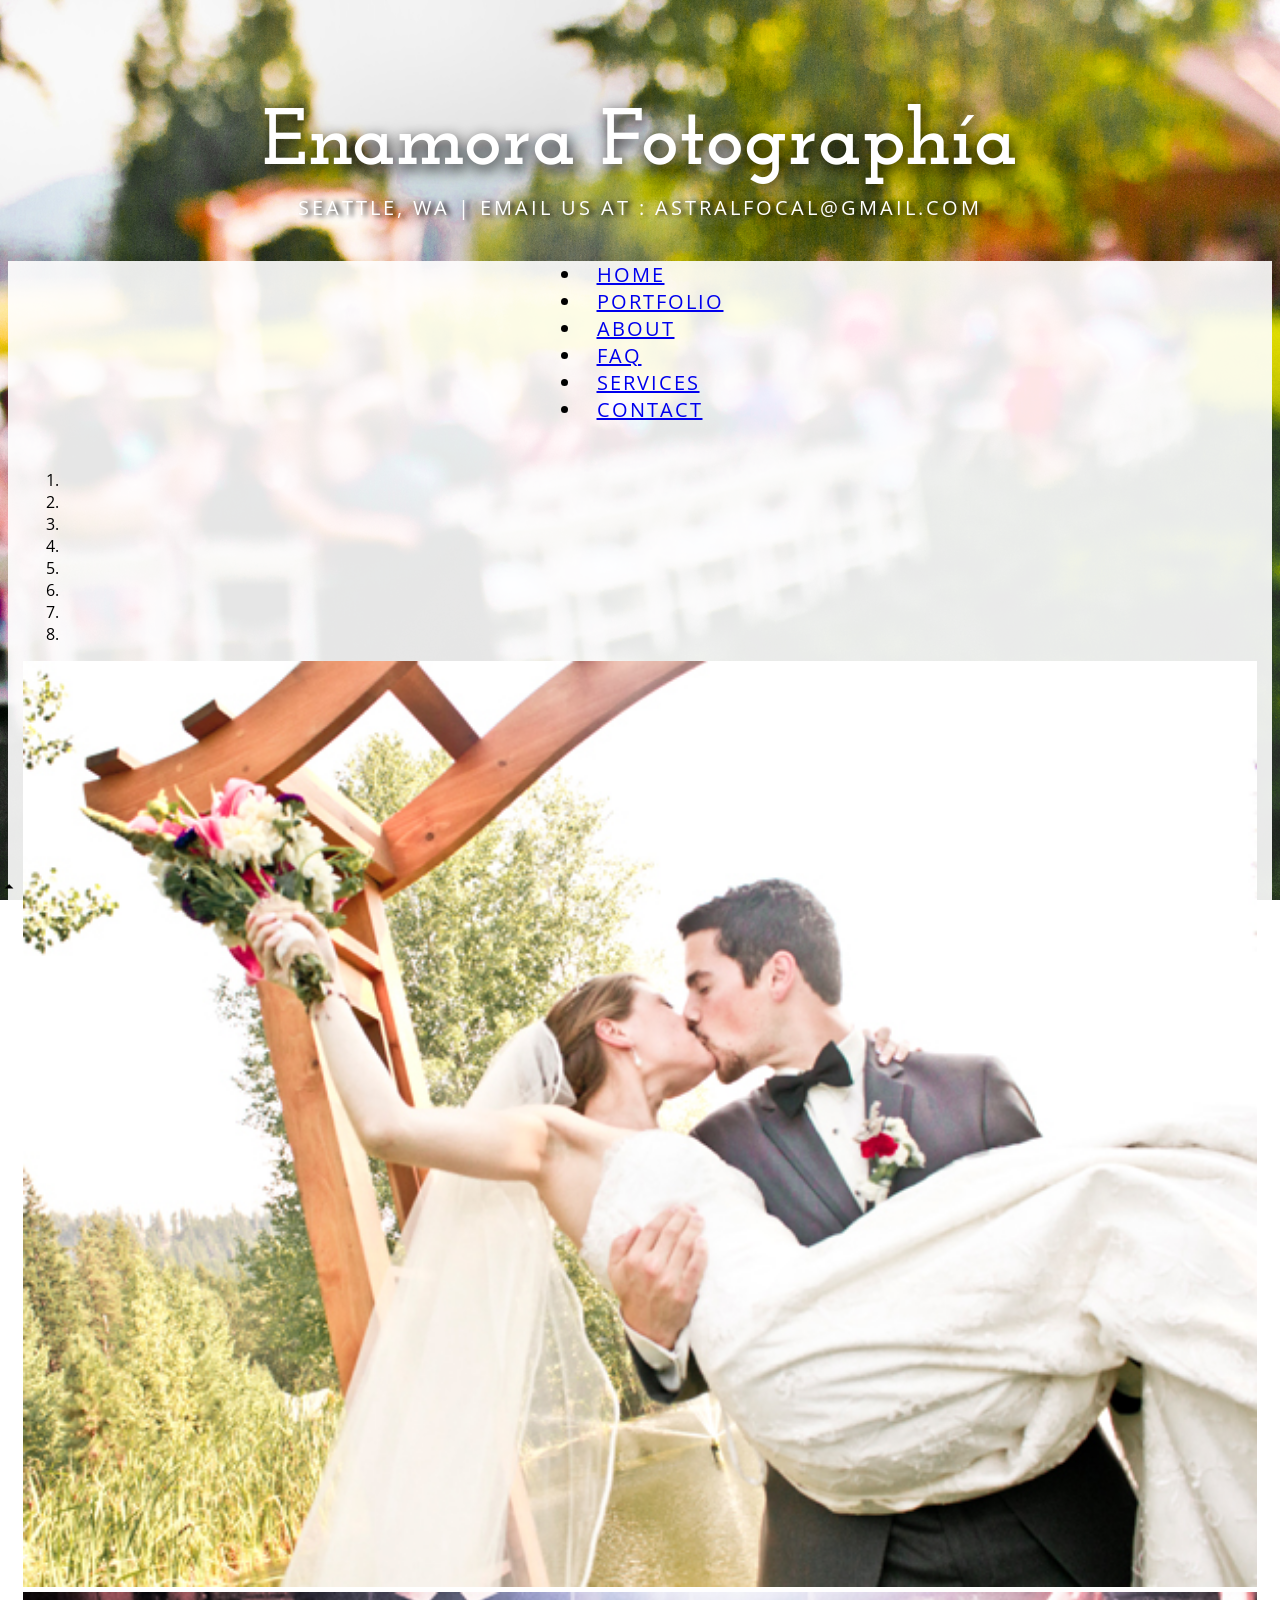
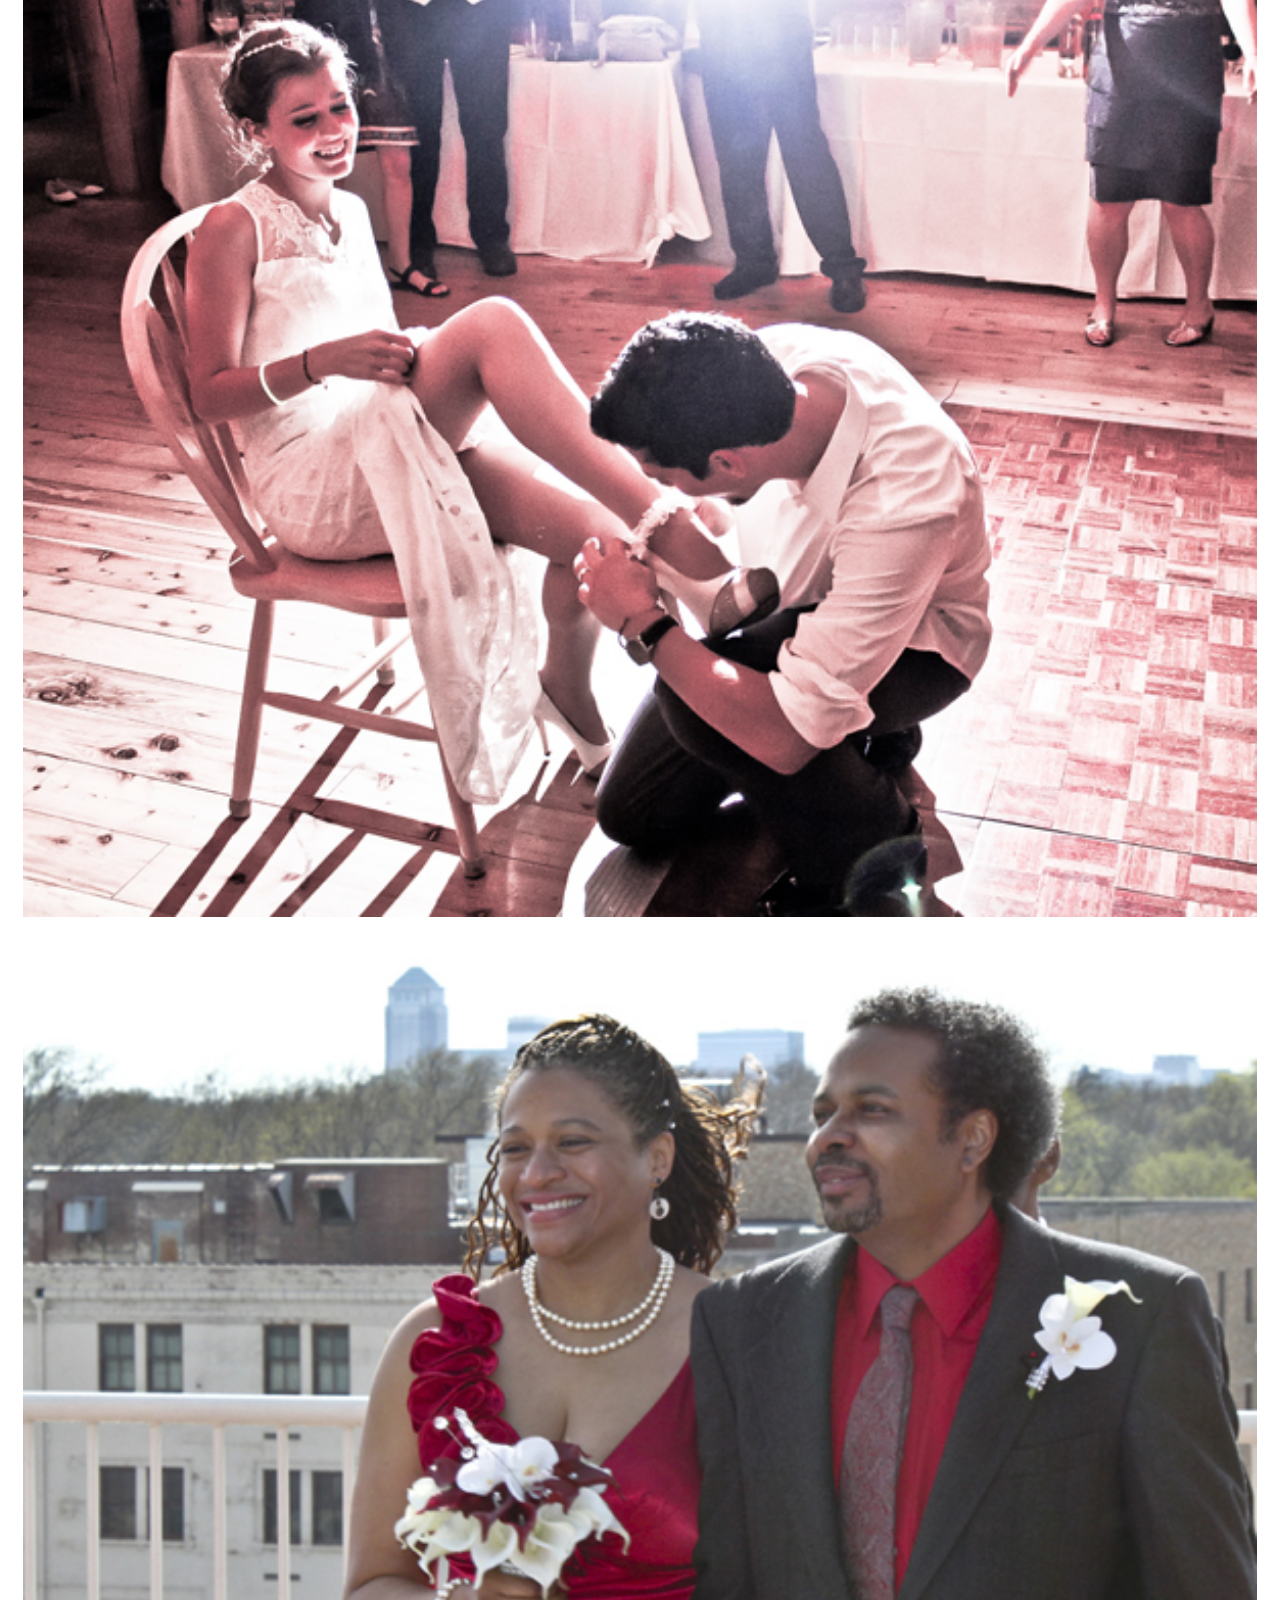
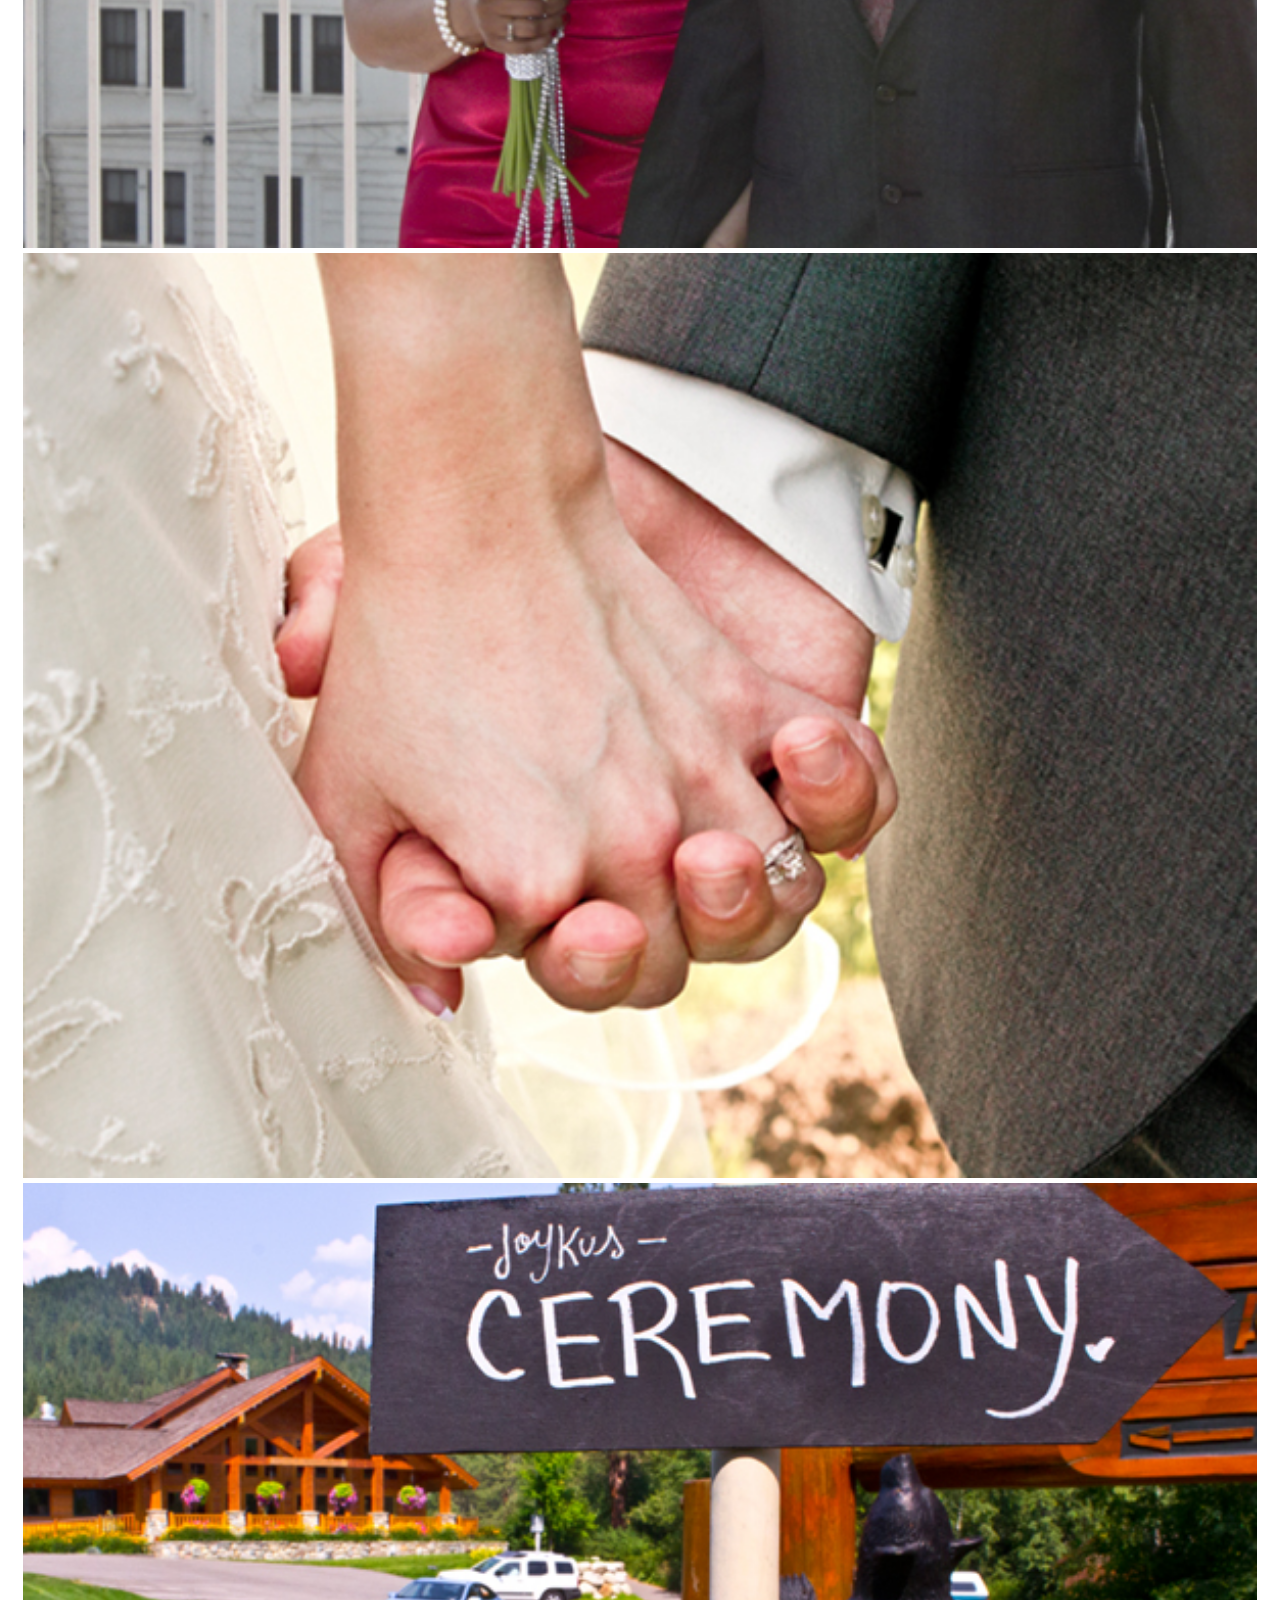
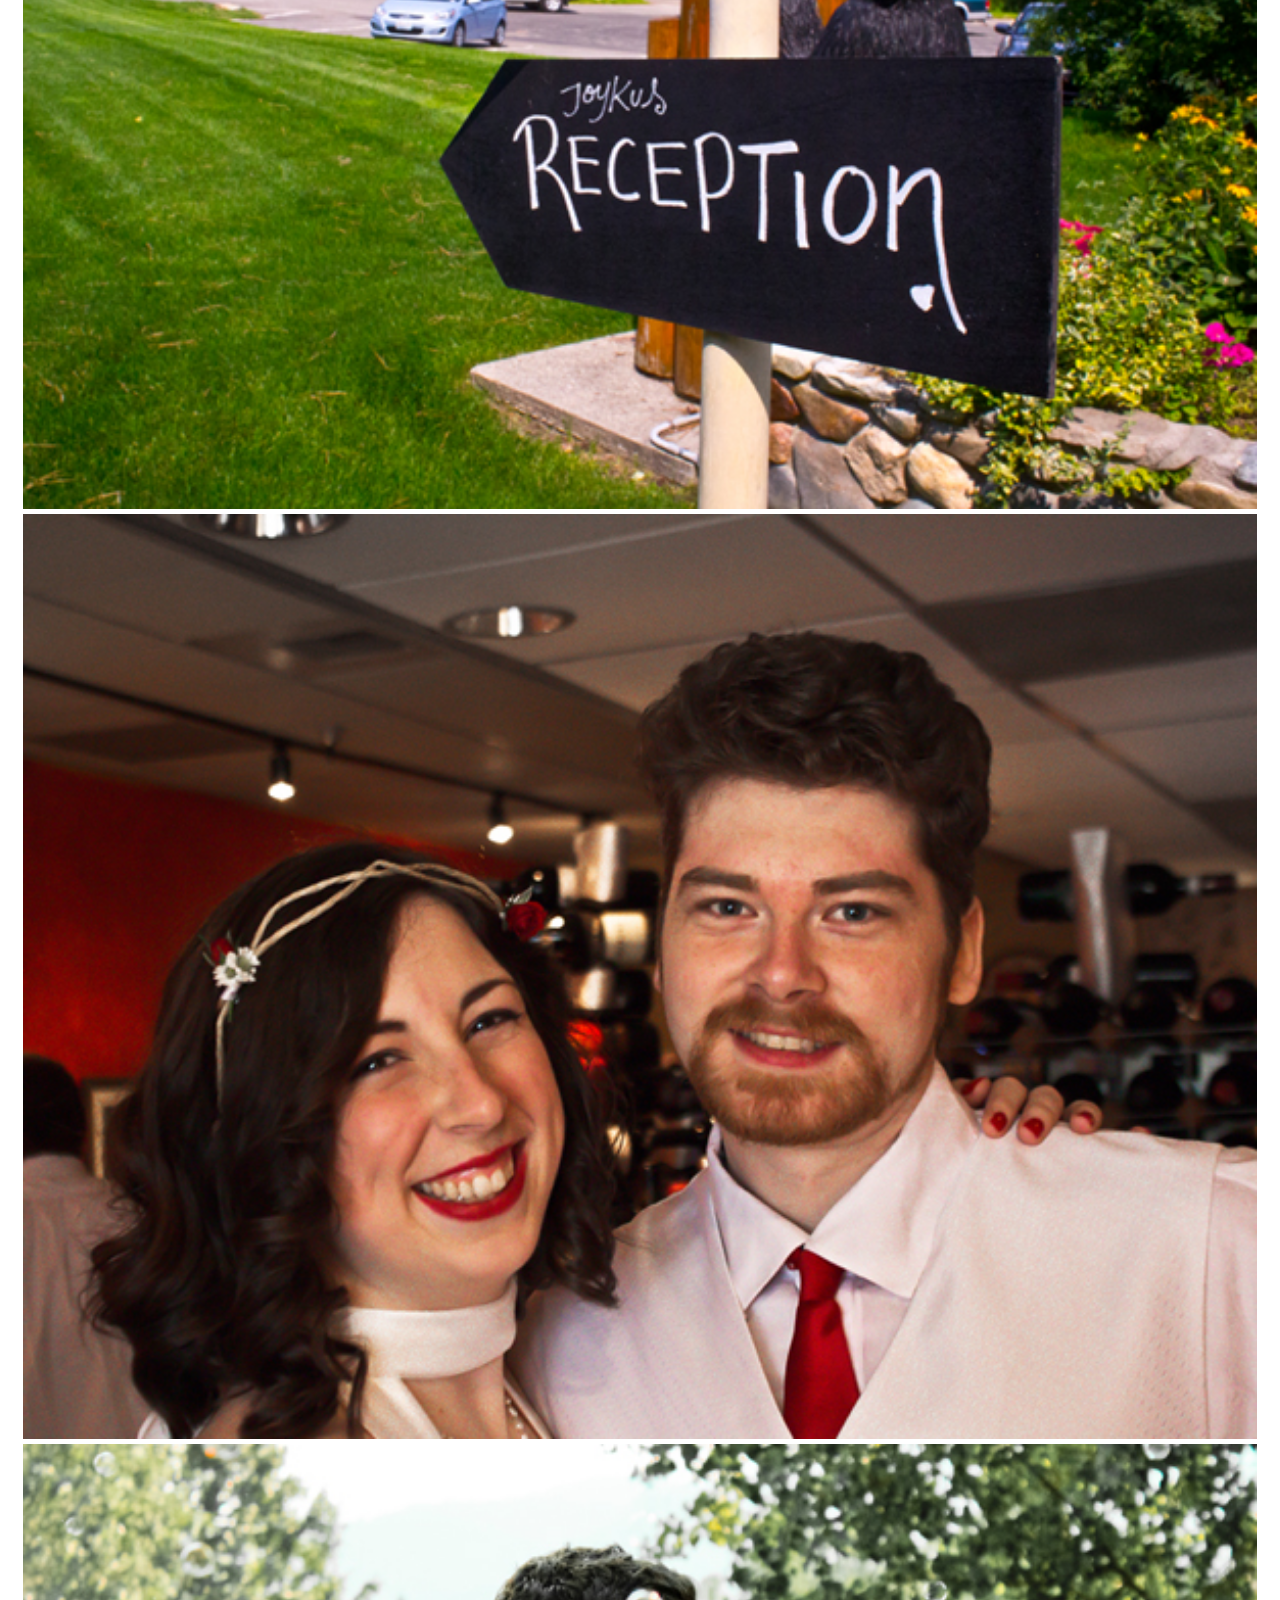
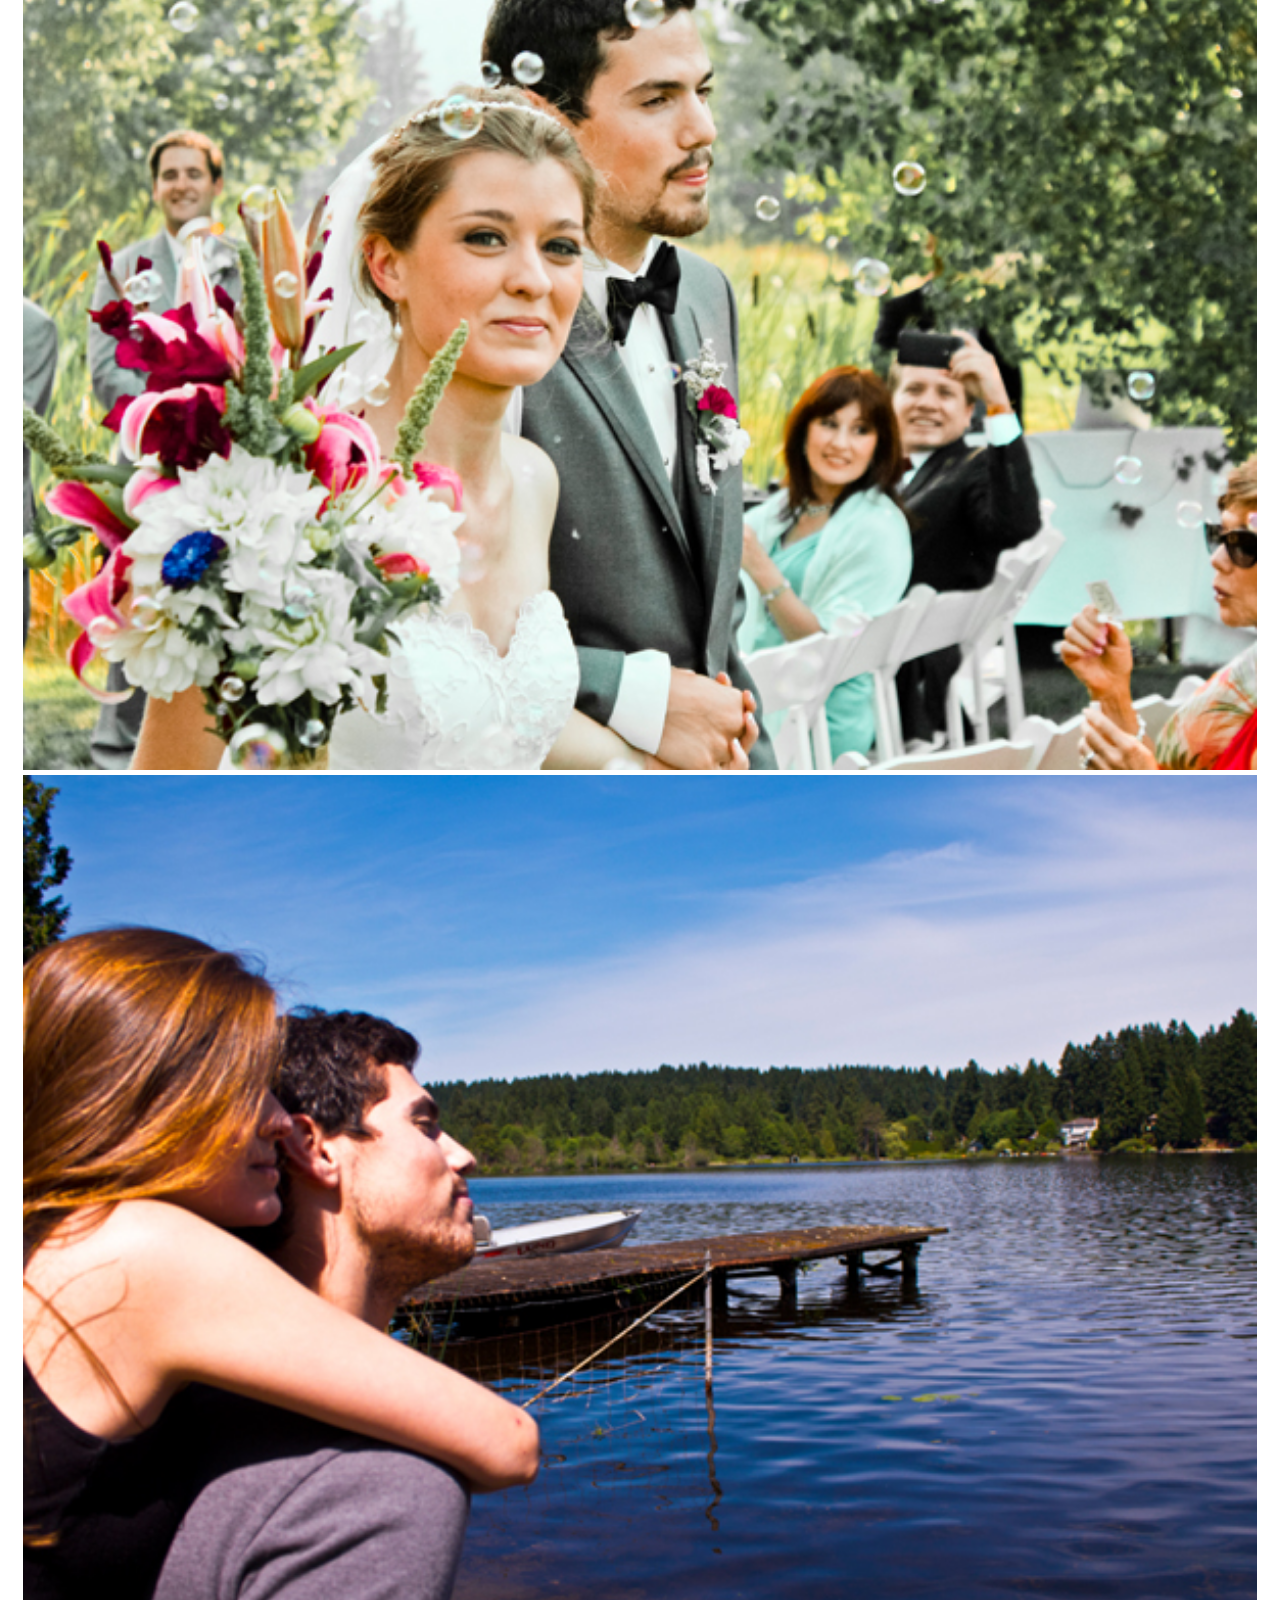
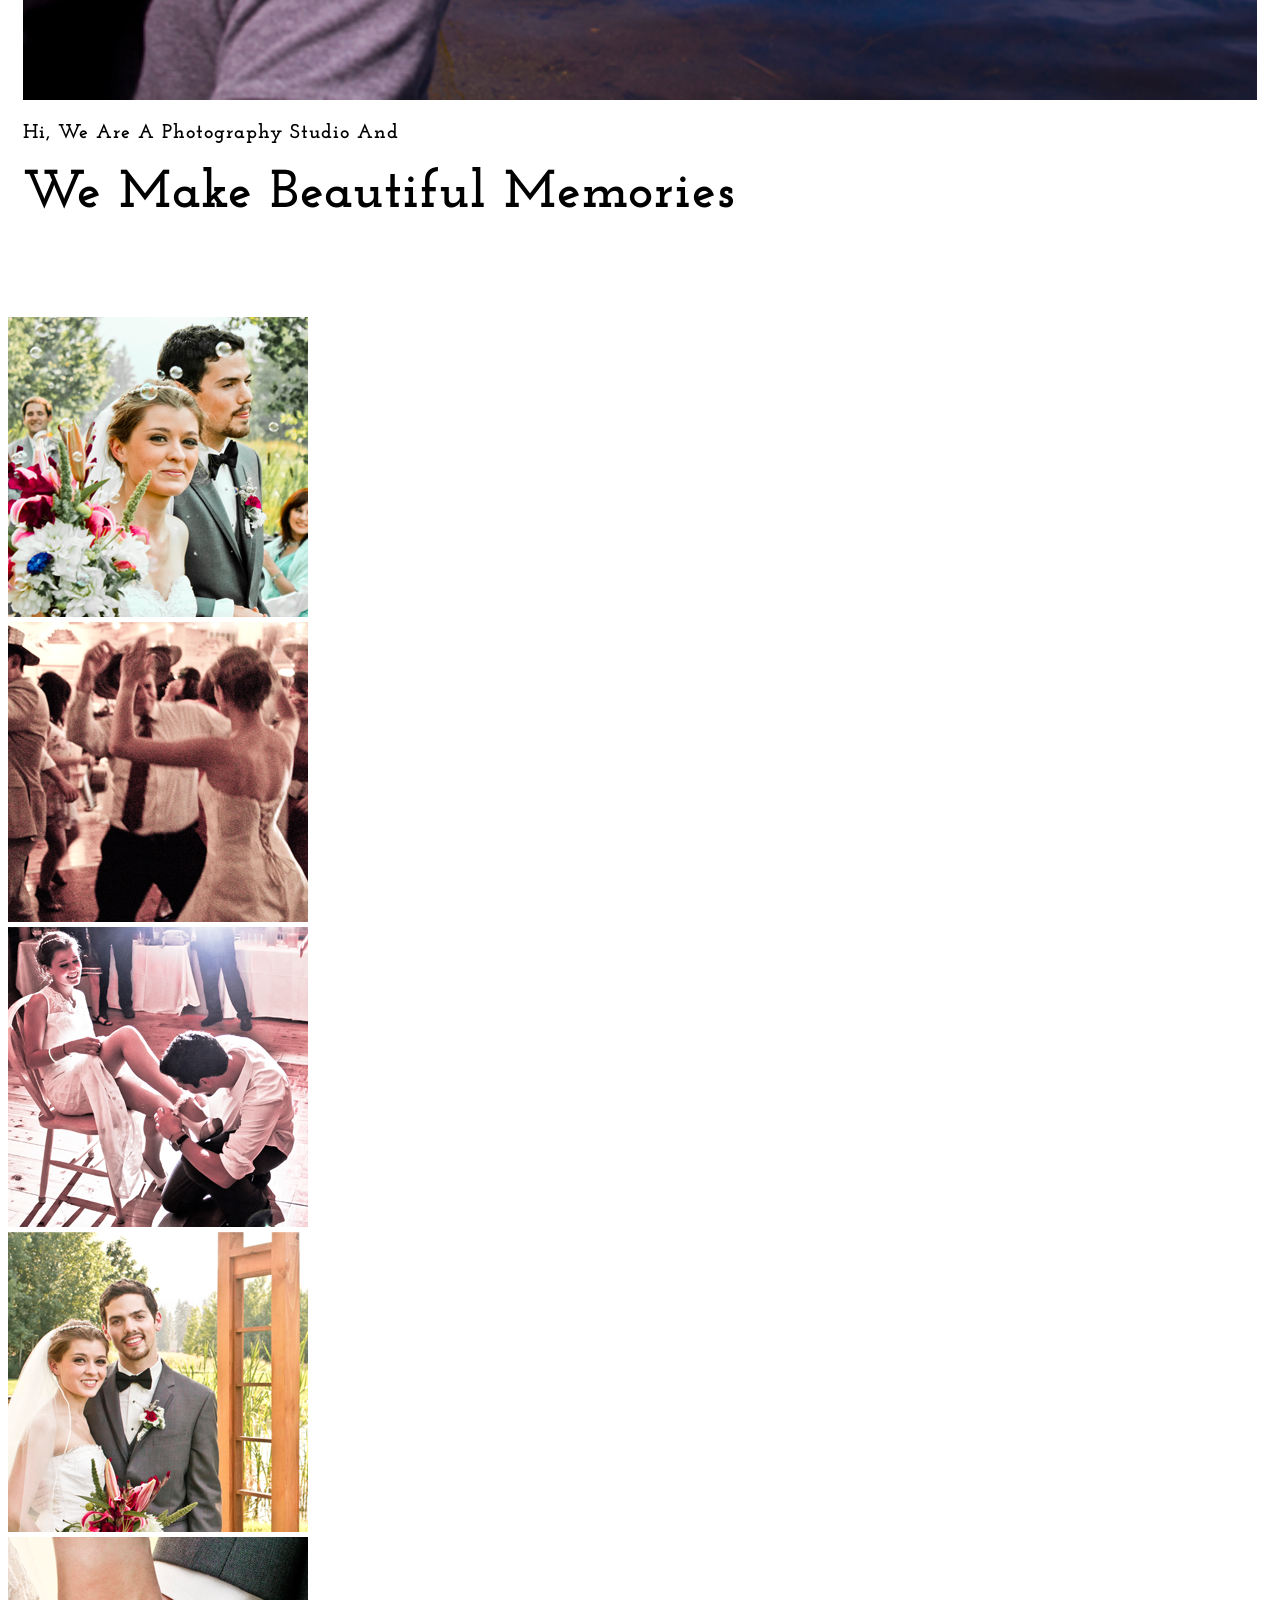
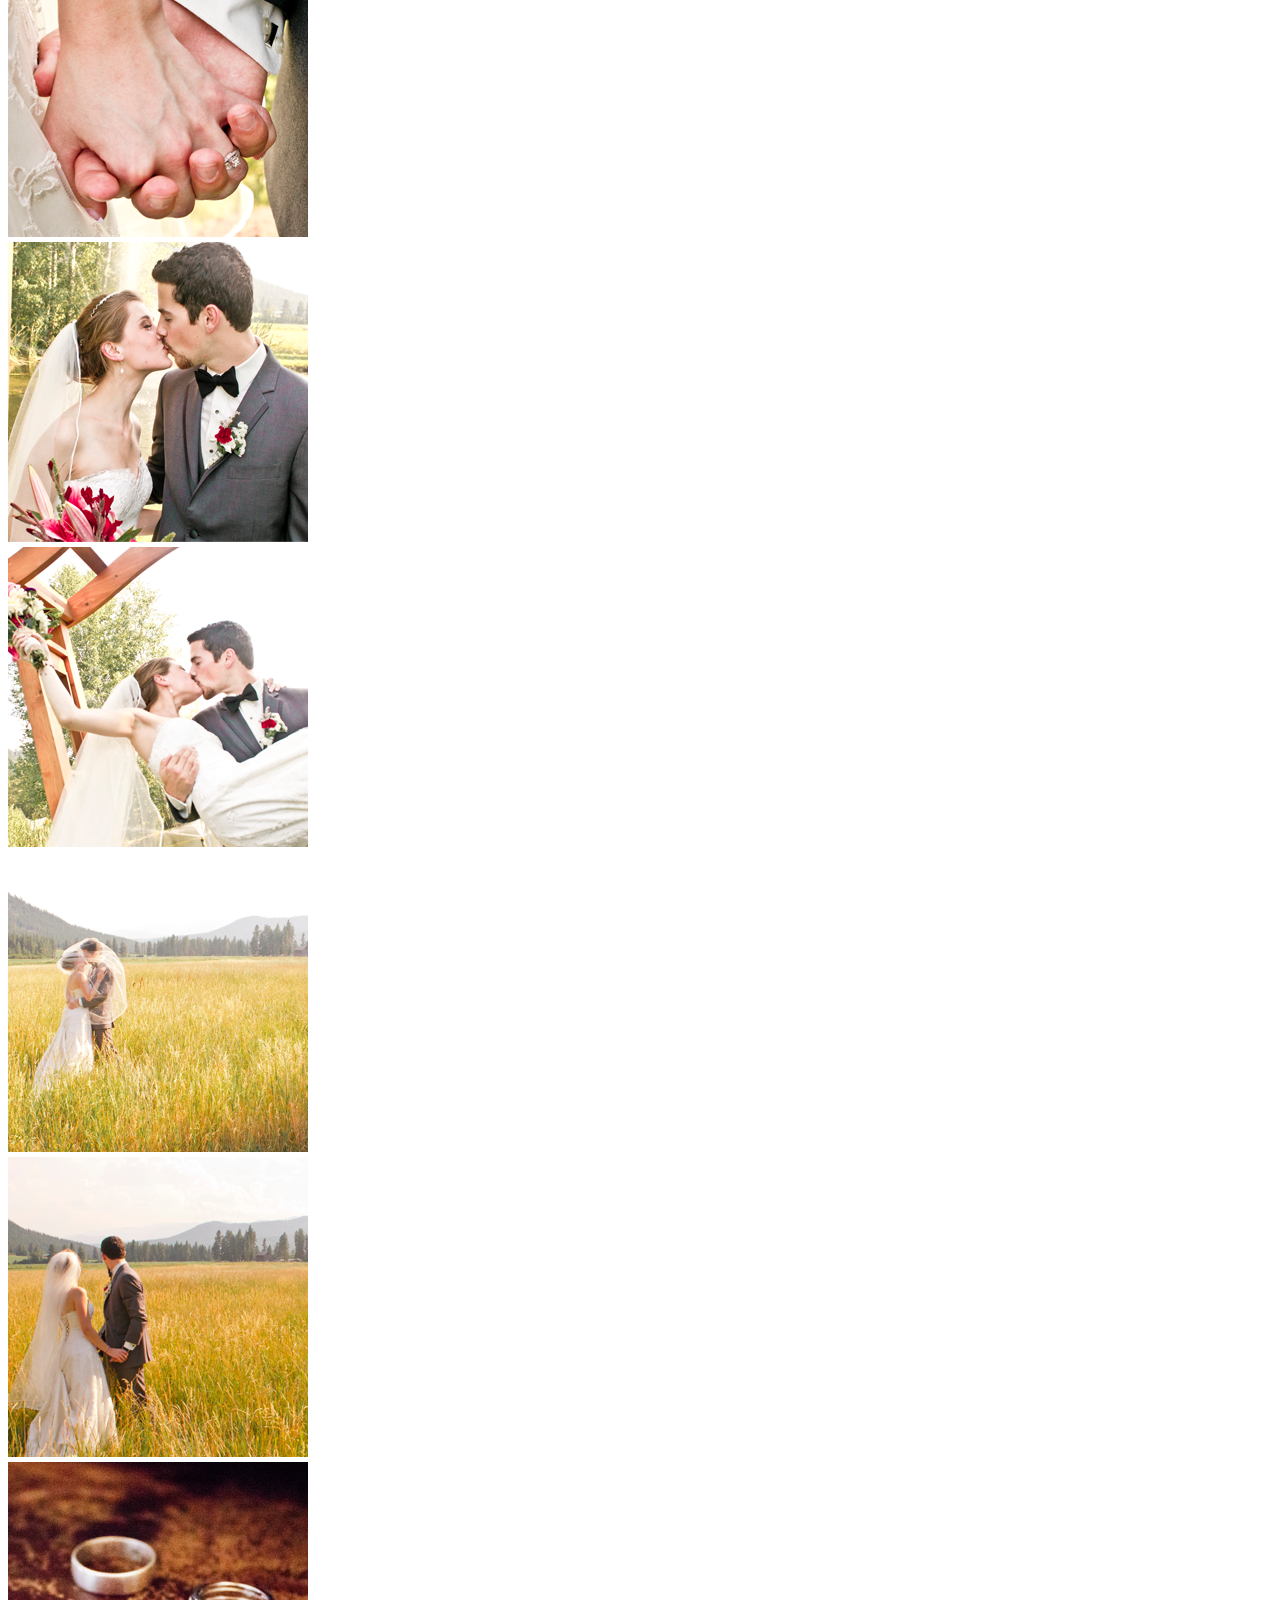
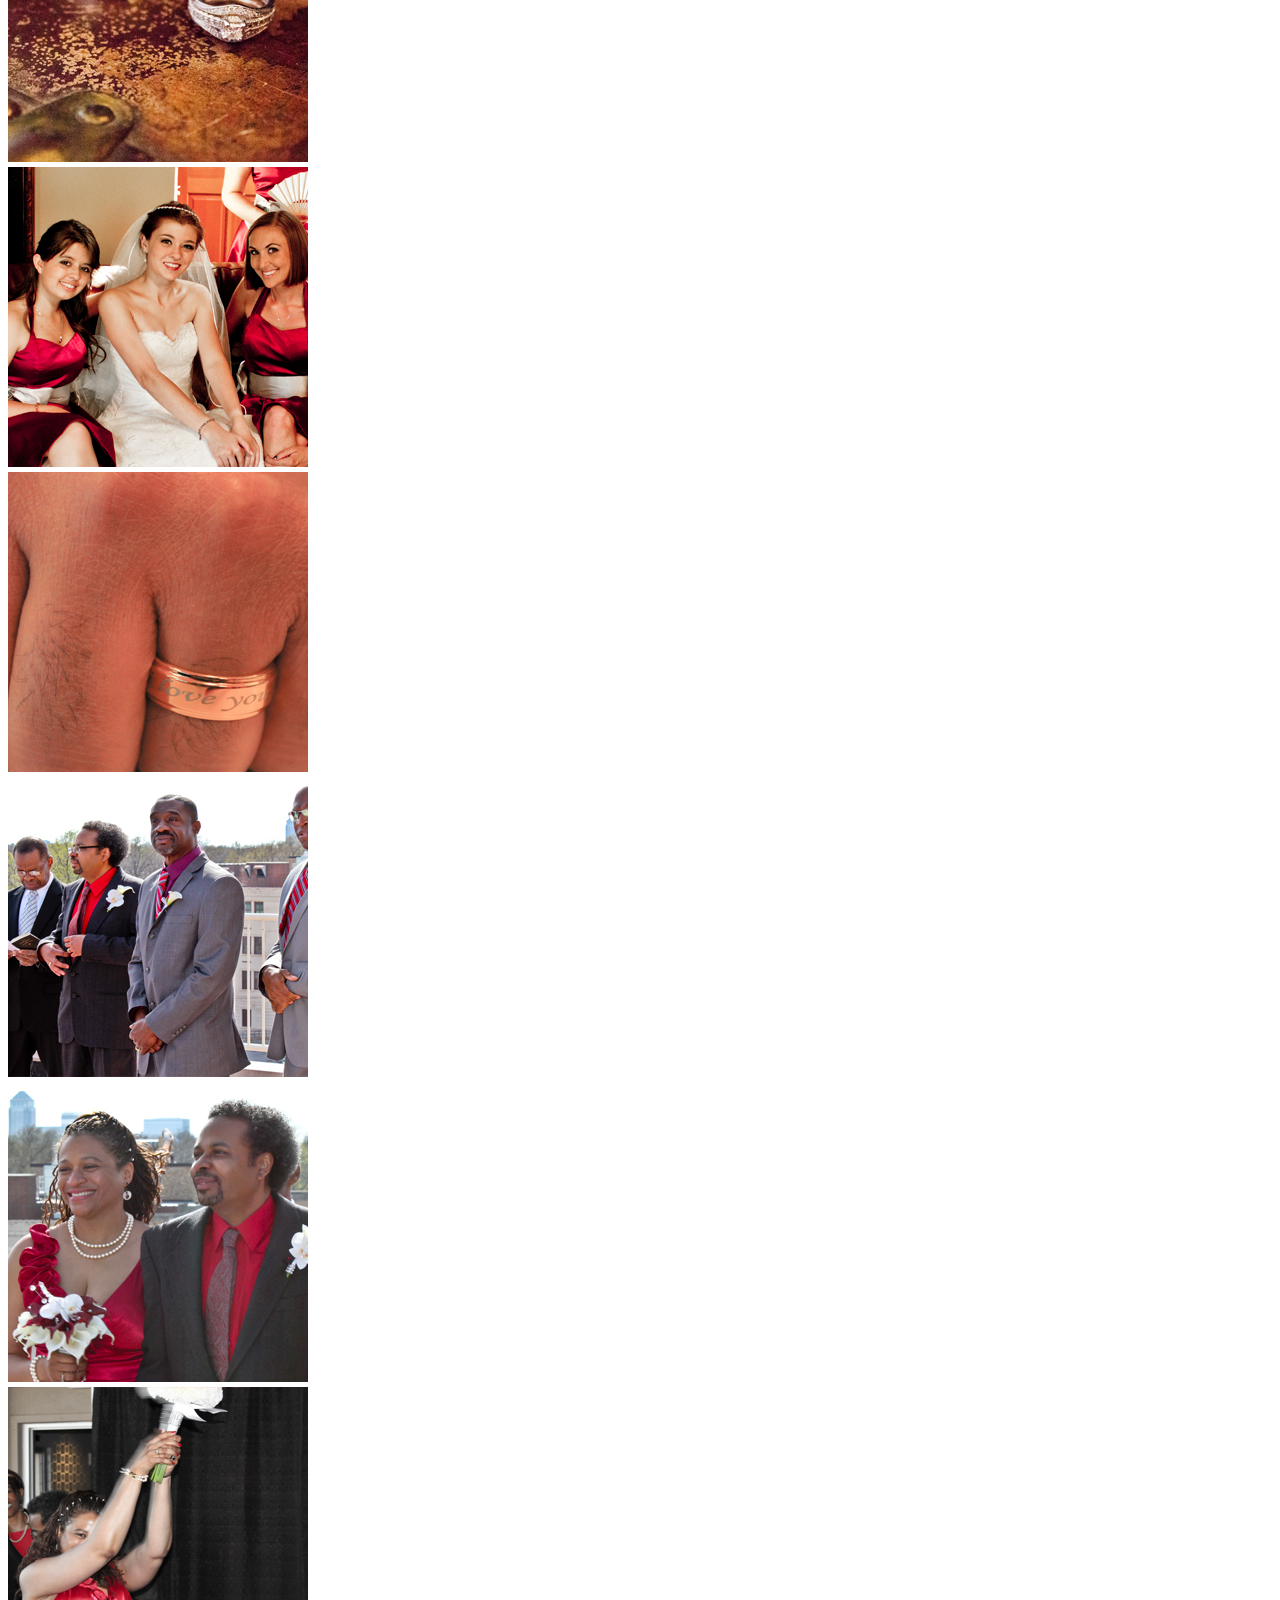
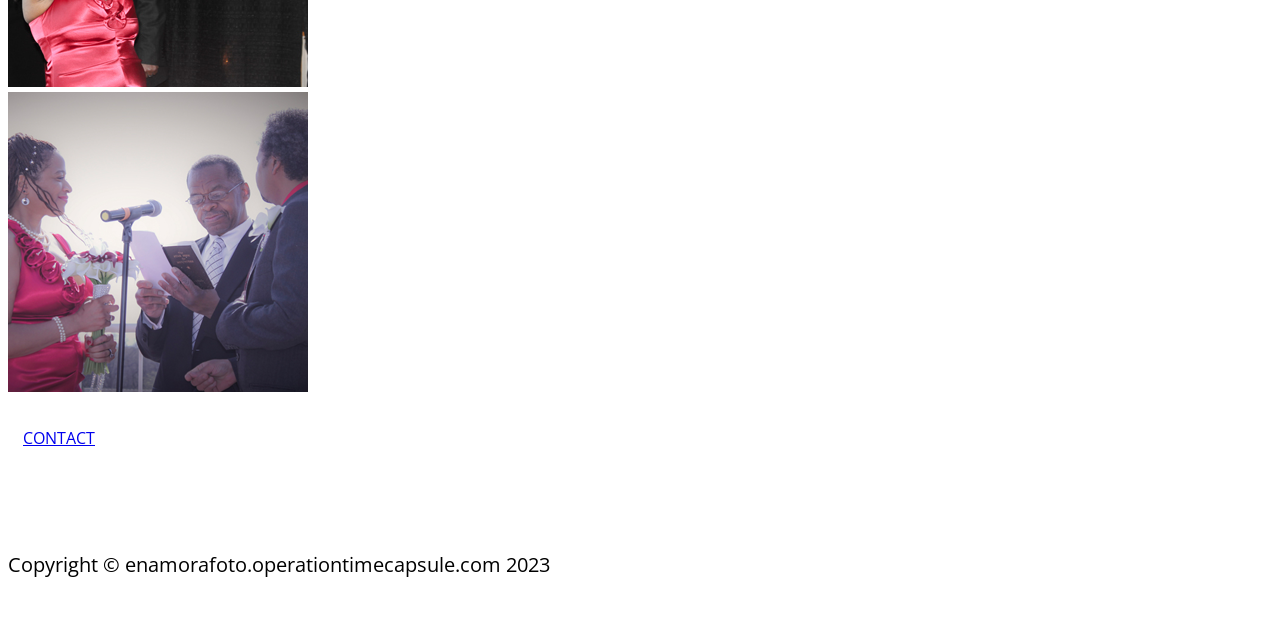
==== www-data/index.html @ a8958a0e "Initial commit - containerized site" ====
<!DOCTYPE html>
<html lang="en">

<head>

    <meta charset="utf-8">
    <meta http-equiv="X-UA-Compatible" content="IE=edge">
    <meta name="viewport" content="width=device-width, initial-scale=1">
    <meta name="description" content="">
    <meta name="author" content="">

    <title>Home - Enamora Fotographía</title>

    <!-- Bootstrap Core CSS -->
    <link href="css/bootstrap.min.css" rel="stylesheet">

    <!-- Custom CSS -->
    <link href="css/business-casual.css" rel="stylesheet">

    <link href="css/ekko-lightbox.css" rel="stylesheet">
    

    <!-- Fonts -->
    <link href="http://fonts.googleapis.com/css?family=Open+Sans:300italic,400italic,600italic,700italic,800italic,400,300,600,700,800" rel="stylesheet" type="text/css">
    <link href="http://fonts.googleapis.com/css?family=Josefin+Slab:100,300,400,600,700,100italic,300italic,400italic,600italic,700italic" rel="stylesheet" type="text/css">

    <!-- HTML5 Shim and Respond.js IE8 support of HTML5 elements and media queries -->
    <!-- WARNING: Respond.js doesn't work if you view the page via file:// -->
    <!--[if lt IE 9]>
        <script src="https://oss.maxcdn.com/libs/html5shiv/3.7.0/html5shiv.js"></script>
        <script src="https://oss.maxcdn.com/libs/respond.js/1.4.2/respond.min.js"></script>
    <![endif]-->

</head>

<body>

    <br>
    <br>
    <br>
    <div class="brand">Enamora Fotographía</div>
    <div class="address-bar"> Seattle, WA  | email us at : astralfocal@gmail.com</div>


    <!-- Navigation -->
    <nav class="navbar navbar-default navbar-fixed-top" role="navigation">
        <div class="container">
            <!-- Brand and toggle get grouped for better mobile display -->
            <div class="navbar-header">
                <button type="button" class="navbar-toggle" data-toggle="collapse" data-target="#bs-example-navbar-collapse-1">
                    <span class="sr-only">Toggle navigation</span>
                    <span class="icon-bar"></span>
                    <span class="icon-bar"></span>
                    <span class="icon-bar"></span>
                </button>
                <!-- navbar-brand is hidden on larger screens, but visible when the menu is collapsed -->
                <a class="navbar-brand" href="index.html">Enamora Fotographía</a>
            </div>
            <!-- Collect the nav links, forms, and other content for toggling -->
            <div class="collapse navbar-collapse" id="bs-example-navbar-collapse-1">
                <ul class="nav navbar-nav">
                    <li>
                        <a href="index.html">Home</a>
                    </li>
                    <li>
                        <a href="portfolio.html">Portfolio</a>
                    </li>
                    <li>
                        <a href="about.html">About</a>
                    </li>
                     <li>
                        <a href="faq.html">FAQ</a>
                    </li>
                    <li>
                        <a href="services.html">Services</a>
                    </li>
                    <li>
                        <a href="contact.html">Contact</a>
                    </li>
                </ul>
            </div>
            <!-- /.navbar-collapse -->
        </div>
        <!-- /.container -->
    </nav>

    <div class="container">

        <div class="row">
            <div class="box">
                <div class="col-lg-12 text-center">
                    <div id="carousel-example-generic" class="carousel slide">
                        <!-- Indicators -->
                        <ol class="carousel-indicators hidden-xs">
                            <li data-target="#carousel-example-generic" data-slide-to="0" class="active"></li>
                            <li data-target="#carousel-example-generic" data-slide-to="1"></li>
                            <li data-target="#carousel-example-generic" data-slide-to="2"></li>
                            <li data-target="#carousel-example-generic" data-slide-to="3"></li>
                            <li data-target="#carousel-example-generic" data-slide-to="4"></li>
                            <li data-target="#carousel-example-generic" data-slide-to="5"></li>
                            <li data-target="#carousel-example-generic" data-slide-to="6"></li>
                            <li data-target="#carousel-example-generic" data-slide-to="7"></li>
                        </ol>

                        <!-- Wrapper for slides -->
                        <div class="carousel-inner">
                            <div class="item active">
                                <img class="img-responsive img-full" src="img/carousel01.jpg" alt="">
                            </div>
                            <div class="item">
                                <img class="img-responsive img-full" src="img/carousel02.jpg" alt="">
                            </div>
                            <div class="item">
                                <img class="img-responsive img-full" src="img/carousel07.jpg" alt="">
                            </div>

 <div class="item">
                                <img class="img-responsive img-full" src="img/carousel04.jpg" alt="">
                            </div>

 <div class="item">
                                <img class="img-responsive img-full" src="img/carousel08.jpg" alt="">
                            </div>

 <div class="item">
                                <img class="img-responsive img-full" src="img/carousel06.jpg" alt="">
                            </div>

 <div class="item">
                                <img class="img-responsive img-full" src="img/carousel03.jpg" alt="">
                            </div>

 <div class="item">
                                <img class="img-responsive img-full" src="img/carousel05.jpg" alt="">
                            </div>
                        </div>

                        <!-- Controls -->
                        <a class="left carousel-control" href="#carousel-example-generic" data-slide="prev">
                            <span class="icon-prev"></span>
                        </a>
                        <a class="right carousel-control" href="#carousel-example-generic" data-slide="next">
                            <span class="icon-next"></span>
                        </a>
                    </div>
                    <h2 class="brand-before">
                        <small>Hi, we are a photography studio and</small></h2>
                    <h1 class="brand-name"><small>We make <strong>beautiful memories</strong></small></h1>
                    <br><br>
                </div>
            </div>
        </div>

    <div class="row">
        <div class="col-lg-3 col-sm-4 col-xs-6">
            <a href="img/large/003.png" data-toggle="lightbox" data-gallery="multiimages" data-title="" data-footer="" text-center>
                <img class="thumbnail img-responsive" src="img/thumb/003.png">
            </a>
        </div>
        <div class="col-lg-3 col-sm-4 col-xs-6">
            <a href="img/large/004.png" data-toggle="lightbox" data-gallery="multiimages" data-title="" data-footer="" text-center>
                <img class="thumbnail img-responsive" src="img/thumb/004.png">
            </a>
        </div>
        <div class="col-lg-3 col-sm-4 col-xs-6">
            <a href="img/large/006.png" data-toggle="lightbox" data-gallery="multiimages" data-title="" data-footer="" text-center>
                <img class="thumbnail img-responsive" src="img/thumb/006.png">
            </a>
        </div>
        <div class="col-lg-3 col-sm-4 col-xs-6">
            <a href="img/large/010.png" data-toggle="lightbox" data-gallery="multiimages" data-title="" data-footer="" text-center>
                <img class="thumbnail img-responsive" src="img/thumb/010.png">
            </a>
        </div>
        <div class="col-lg-3 col-sm-4 col-xs-6">
            <a href="img/large/012.png" data-toggle="lightbox" data-gallery="multiimages" data-title="" data-footer="" text-center>
                <img class="thumbnail img-responsive" src="img/thumb/012.png">
            </a>
        </div>
        <div class="col-lg-3 col-sm-4 col-xs-6">
            <a href="img/large/013.png" data-toggle="lightbox" data-gallery="multiimages" data-title="" data-footer="" text-center>
                <img class="thumbnail img-responsive" src="img/thumb/013.png">
            </a>
        </div>
        <div class="col-lg-3 col-sm-4 col-xs-6">
            <a href="img/large/014.png" data-toggle="lightbox" data-gallery="multiimages" data-title="" data-footer="" text-center>
                <img class="thumbnail img-responsive" src="img/thumb/014.png">
            </a>
        </div>
        <div class="col-lg-3 col-sm-4 col-xs-6">
            <a href="img/large/015.png" data-toggle="lightbox" data-gallery="multiimages" data-title="" data-footer="" text-center>
                <img class="thumbnail img-responsive" src="img/thumb/015.png">
            </a>
        </div>
        <div class="col-lg-3 col-sm-4 col-xs-6">
            <a href="img/large/016.png" data-toggle="lightbox" data-gallery="multiimages" data-title="" data-footer="" text-center>
                <img class="thumbnail img-responsive" src="img/thumb/016.png">
            </a>
        </div>
        <div class="col-lg-3 col-sm-4 col-xs-6">
            <a href="img/large/030.png" data-toggle="lightbox" data-gallery="multiimages" data-title="" data-footer="" text-center>
                <img class="thumbnail img-responsive" src="img/thumb/030.png">
            </a>
        </div>
        <div class="col-lg-3 col-sm-4 col-xs-6">
            <a href="img/large/038.png" data-toggle="lightbox" data-gallery="multiimages" data-title="" data-footer="" text-center>
                <img class="thumbnail img-responsive" src="img/thumb/038.png">
            </a>
        </div>
        <div class="col-lg-3 col-sm-4 col-xs-6">
            <a href="img/large/043.png" data-toggle="lightbox" data-gallery="multiimages" data-title="" data-footer="" text-center>
                <img class="thumbnail img-responsive" src="img/thumb/043.png">
            </a>
        </div>
        <div class="col-lg-3 col-sm-4 col-xs-6">
            <a href="img/large/044.png" data-toggle="lightbox" data-gallery="multiimages" data-title="" data-footer="" text-center>
                <img class="thumbnail img-responsive" src="img/thumb/044.png">
            </a>
        </div>
        <div class="col-lg-3 col-sm-4 col-xs-6">
            <a href="img/large/046.png" data-toggle="lightbox" data-gallery="multiimages" data-title="" data-footer="" text-center>
                <img class="thumbnail img-responsive" src="img/thumb/046.png">
            </a>
        </div>
        <div class="col-lg-3 col-sm-4 col-xs-6">
            <a href="img/large/052.png" data-toggle="lightbox" data-gallery="multiimages" data-title="" data-footer="" text-center>
                <img class="thumbnail img-responsive" src="img/thumb/052.png">
            </a>
        </div>
        <div class="col-lg-3 col-sm-4 col-xs-6">
            <a href="img/large/053.png" data-toggle="lightbox" data-gallery="multiimages" data-title="" data-footer="" text-center>
                <img class="thumbnail img-responsive" src="img/thumb/053.png">
            </a>
        </div>
    </div>
    
    <div class="row">
        <div class="box">
            <div class="col-lg-12 text-center">
                    <a class="btn btn-default btn-lg" href="contact.html">
                        CONTACT
                    </a>
            </div>
        </div>
    </div>


    <div class="row">
        <div class="col-lg-12 text-center">
            <div id="apDivtop">
                            
                 <a href="#top"class="btn btn-default btn-lg" >
                            <img class="img-responsive img-full" src="img/collapseArrow_black02.png" alt="" height="10" width="10">
                        </a>
            </div>
        </div>
    </div>

      </div>
    </div>
  </div>
</div>

    <!-- /.container -->

    <footer>
        <div class="container">
            <div class="row">
                <div class="col-lg-12 text-center">
                    <p>Copyright &copy; enamorafoto.operationtimecapsule.com 2023</p>
                </div>
            </div>
        </div>

    </footer>

    <!-- jQuery Version 1.11.0 -->
    <script src="js/jquery-1.11.0.js"></script>

    <!-- Bootstrap Core JavaScript -->
    <script src="js/bootstrap.min.js"></script>

    <!-- Script to Activate the Carousel -->
    <script>
    $('.carousel').carousel({
        interval: 5000 //changes the speed
    })
    </script>

    <script src="js/ekko-lightbox-min.js"></script>

    <script type="text/javascript">
            $(document).ready(function ($) {

                // delegate calls to data-toggle="lightbox"
                $(document).delegate('*[data-toggle="lightbox"]:not([data-gallery="navigateTo"])', 'click', function(event) {
                    event.preventDefault();
                    return $(this).ekkoLightbox({
                        onShown: function() {
                            if (window.console) {
                                return console.log('Checking our the events huh?');
                            }
                        },
                        onNavigate: function(direction, itemIndex) {
                            if (window.console) {
                                return console.log('Navigating '+direction+'. Current item: '+itemIndex);
                            }
                        }
                    });
                });

                //Programatically call
                $('#open-image').click(function (e) {
                    e.preventDefault();
                    $(this).ekkoLightbox();
                });
                $('#open-youtube').click(function (e) {
                    e.preventDefault();
                    $(this).ekkoLightbox();
                });

                $(document).delegate('*[data-gallery="navigateTo"]', 'click', function(event) {
                    event.preventDefault();
                    return $(this).ekkoLightbox({
                        onShown: function() {
                            var a = this.modal_content.find('.modal-footer a');
                            if(a.length > 0) {
                                a.click(function(e) {
                                    e.preventDefault();
                                    this.navigateTo(2);
                                }.bind(this));
                            }
                        }
                    });
                });

            });
        </script>

</body>

</html>
---- www-data/css/business-casual.css ----
/*!
 * Start Bootstrap - Business Casual Bootstrap Theme (http://startbootstrap.com)
 * Code licensed under the Apache License v2.0.
 * For details, see http://www.apache.org/licenses/LICENSE-2.0.
 */



/*!
 * see my work padding 
 */

#txtgreen {
    color: #a5c900;
    
}


p.test {
    word-wrap: break-word;
     ;
}

.box2 {
  height: 1250px;
   margin-bottom: 1000px;
    padding: 20px 15px;
    background: #fff;
    background: rgba(255,255,255,0.9);
}





#apDivtop {
    position:fixed;
    z-index:10;
    left: 4px;
    bottom: 4px;
    z-index: 5;
}



.ekko-lightbox-container {
  position: relative;
}

.ekko-lightbox-nav-overlay {
  position: absolute;
  top: 0;
  left: 0;
  z-index: 100;
  width: 100%;
  height: 100%;
}

.ekko-lightbox-nav-overlay a {
  z-index: 100;
  display: block;
  width: 49%;
  height: 100%;
  padding-top: 45%;
  font-size: 30px;
  color: #fff;
  text-shadow: 2px 2px 4px #000;
  opacity: 0;
  filter: dropshadow(color=#000000, offx=2, offy=2);
  -webkit-transition: opacity 0.5s;
     -moz-transition: opacity 0.5s;
       -o-transition: opacity 0.5s;
          transition: opacity 0.5s;
}

.ekko-lightbox-nav-overlay a:empty {
  width: 49%;
}

.ekko-lightbox a:hover {
  text-decoration: none;
  opacity: 1;
}

.ekko-lightbox .glyphicon-chevron-left {
  left: 0;
  float: left;
  padding-left: 15px;
  text-align: left;
}

.ekko-lightbox .glyphicon-chevron-right {
  right: 0;
  float: right;
  padding-right: 15px;
  text-align: right;
}

.ekko-lightbox .modal-footer {
  text-align: left;
}




body {
    font-family: "Open Sans","Helvetica Neue",Helvetica,Arial,sans-serif;
    background: url('../img/forestBackground_photo02.jpg') no-repeat center center fixed;
    -webkit-background-size: cover;
    -moz-background-size: cover;
    background-size: cover;
    -o-background-size: cover;
}

h1,
h2,
h3,
h4,
h5,
h6 {
    text-transform: uppercase;
    font-family: "Josefin Slab","Helvetica Neue",Helvetica,Arial,sans-serif;
    font-weight: 700;
    letter-spacing: 1px;
}

p {
    font-size: 1.25em;
    line-height: 1.6;
    color: #000;
}

hr {
    max-width: 400px;
    border-color: #999999;
}

.brand,
.address-bar {
    display: none;
}

.navbar-brand {
    text-transform: uppercase;
    font-weight: 900;
    letter-spacing: 2px;
}

.navbar-nav {
    text-transform: uppercase;
    font-weight: 400;
    letter-spacing: 2px;
}

.img-full {
    min-width: 100%;
}

.brand-before,
.brand-name {
    text-transform: capitalize;
}

.brand-before {
    margin: 15px 0;
}

.brand-name {
    margin: 0;
    font-size: 4em;
}

.tagline-divider {
    margin: 15px auto 3px;
    max-width: 250px;
    border-color: #999999;
}

.box {
    margin-bottom: 20px;
    padding: 30px 15px;
    background: #fff;
    background: rgba(255,255,255,0.9);
}


.intro-text {
    text-transform: uppercase;
    font-size: 1.25em;
    font-weight: 400;
    letter-spacing: 1px;

}

.img-border {
    float: none;
    margin: 0 auto 0;
    border: #999999 solid 1px;
}

.img-left {
    float: none;
    margin: 0 auto 0;
}

footer {
    background: #fff;
    background: rgba(255,255,255,0.9);
}

footer p {
    margin: 0;
    padding: 50px 0;
}

@media screen and (min-width:768px) {
    .brand {
        display: inherit;
        margin: 0;
        padding: 30px 0 10px;
        text-align: center;
		text-shadow: 2px 5px 15px rgba(0, 0, 0, 1);
        font-family: "Josefin Slab","Helvetica Neue",Helvetica,Arial,sans-serif;
        font-size: 5em;
        font-weight: 700;
        line-height: normal;
        color: #fff;
    }

    .top-divider {
        margin-top: 0;
    }

    .img-left {
        float: left;
        margin-right: 25px;
    }

    .address-bar {
        display: inherit;
        margin: 0;
        padding: 0 0 40px;
        text-align: center;
        text-shadow: 4px 1px 5px rgba(0, 0, 0, 1);
        text-transform: uppercase;
        font-size: 1.25em;
        font-weight: 400;
        letter-spacing: 3px;
        color: #fff;
    }

    .navbar {
        border-radius: 0;
    }

    .navbar-header {
        display: none;
    }

    .navbar {
        min-height: 0;
    }

    .navbar-default {
        border: none;
        background: #fff;
        background: rgba(255,255,255,0.9);
    }

    .nav>li>a {
        padding: 15px;
    }

    .navbar-nav>li>a {
        line-height: normal;
    }

    .navbar-nav {
        display: table;
        float: none;
        margin: 0 auto;
        table-layout: fixed;
        font-size: 1.25em;
    }
}

@media screen and (min-width:1200px) {
    .box:after {
        content: '';
        display: table;
        clear: both;
    }
}
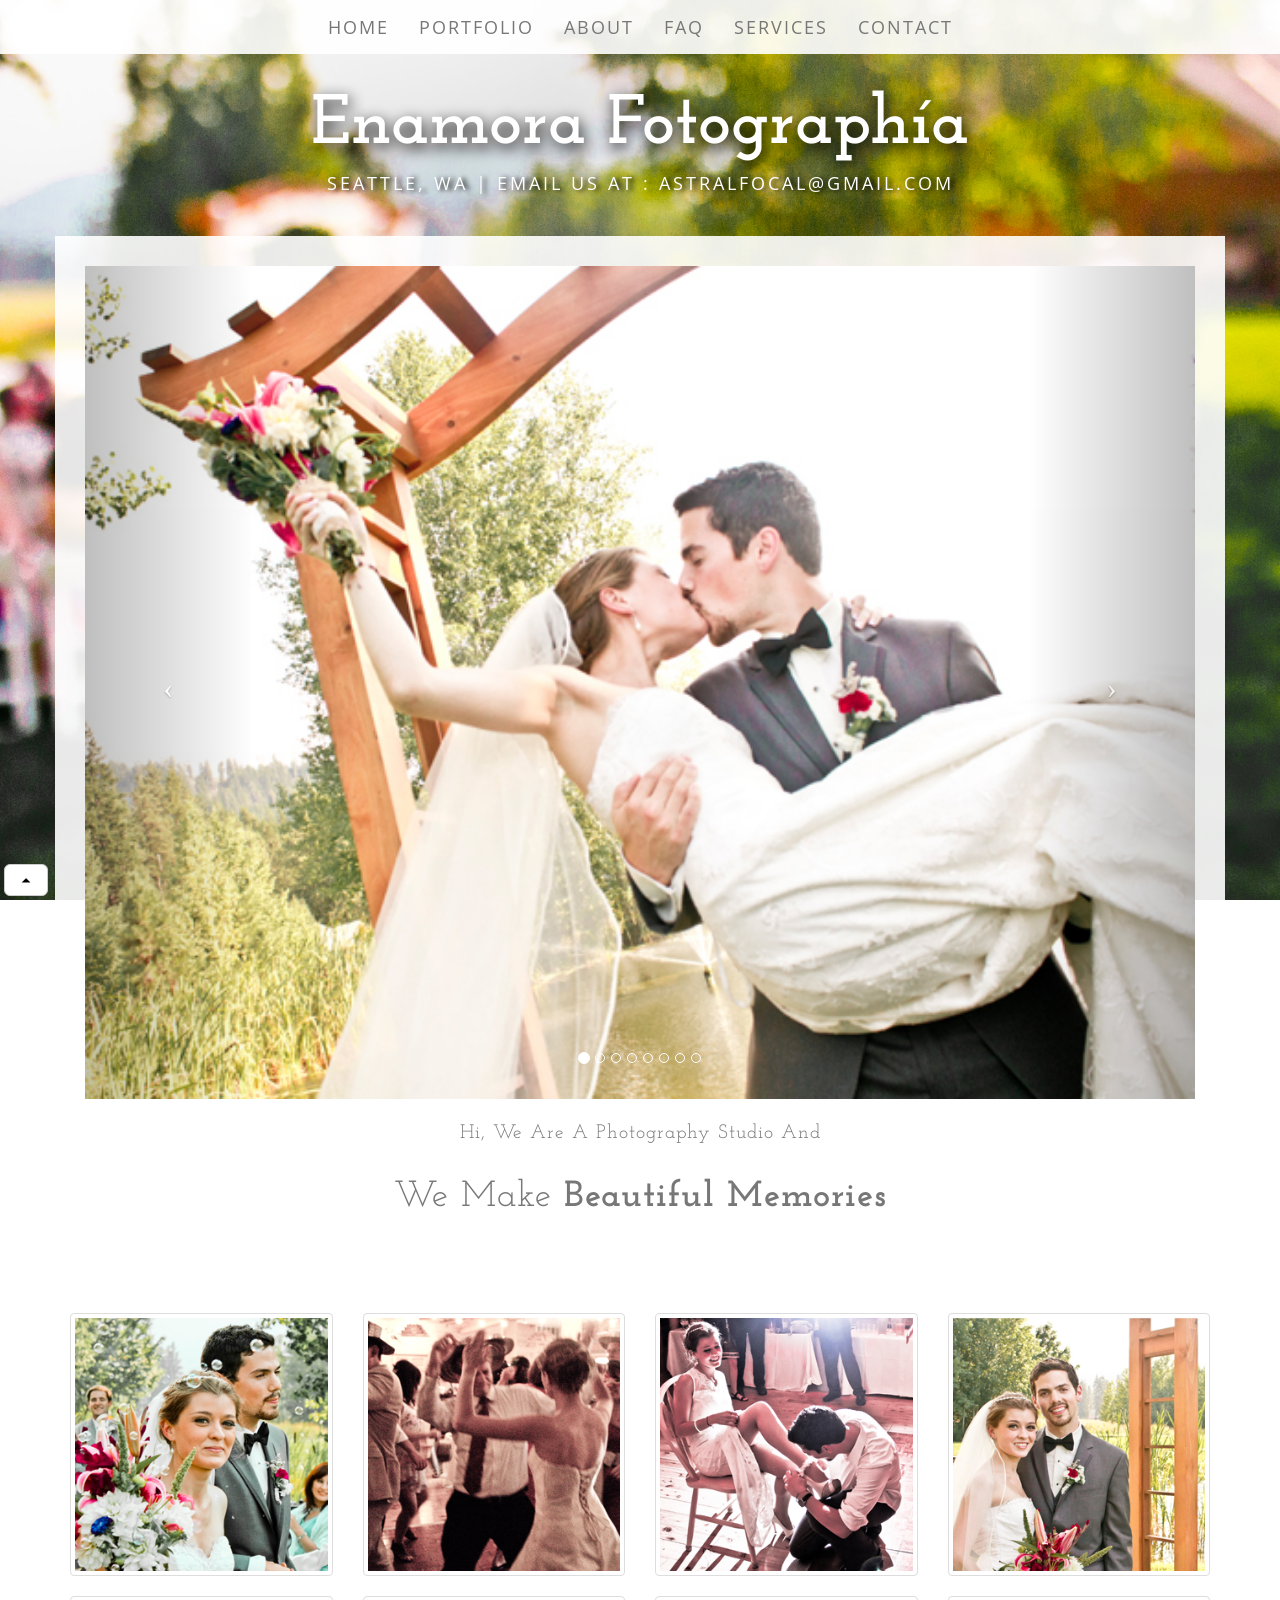
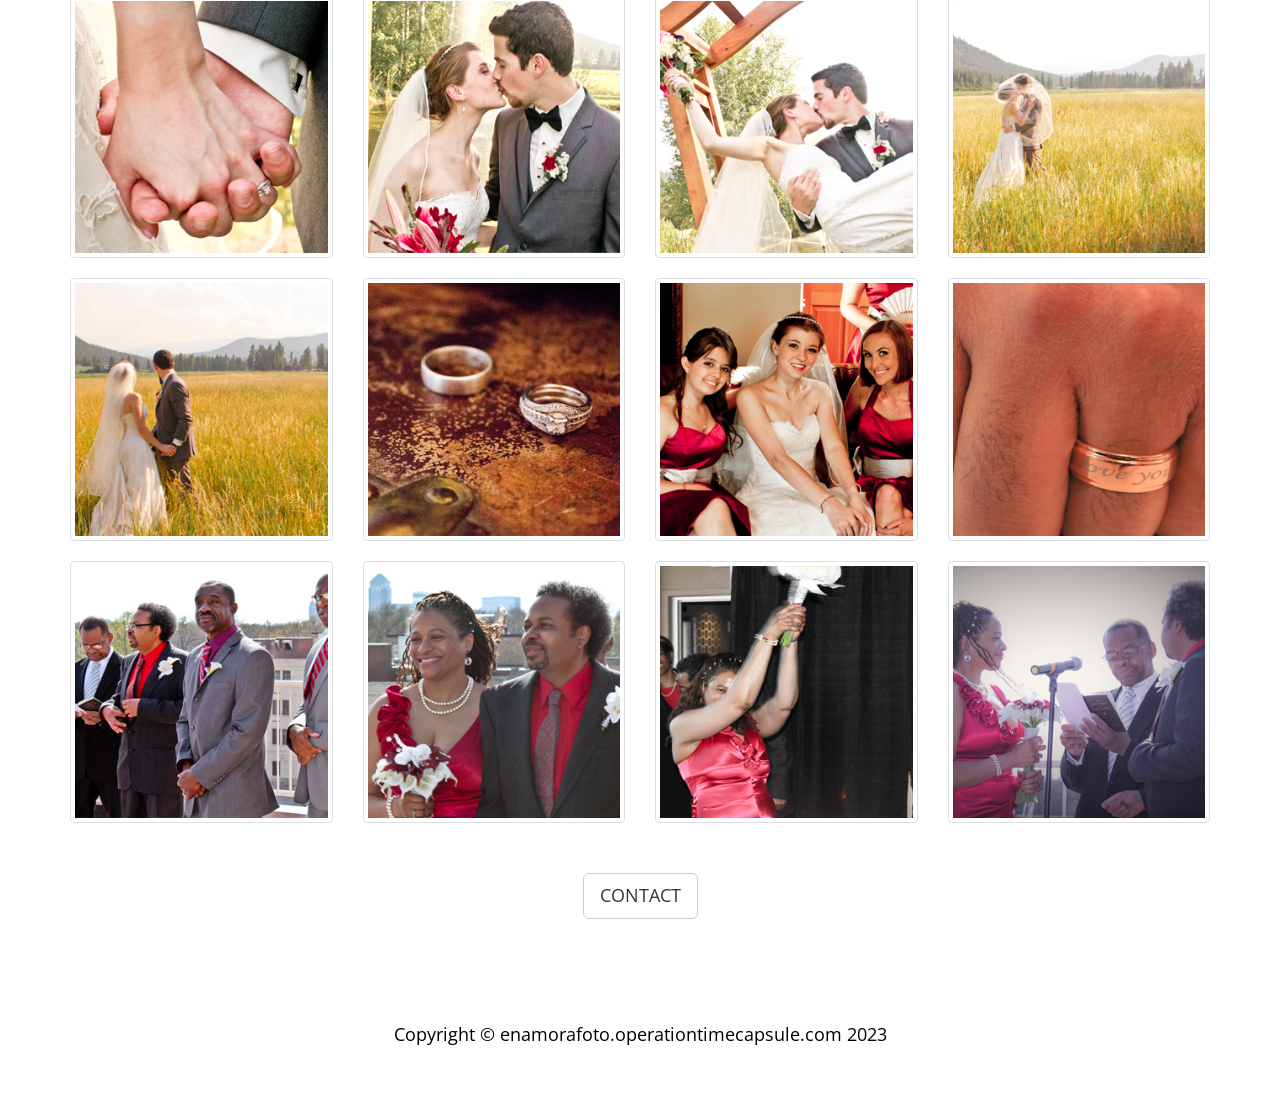
==== commit 07b3272f: "chore(content): strip trailing whitespace, add final newlines (lint --fix-safe)" ====
--- a/www-data/index.html
+++ b/www-data/index.html
@@ -18,7 +18,7 @@
     <link href="css/business-casual.css" rel="stylesheet">
 
     <link href="css/ekko-lightbox.css" rel="stylesheet">
-    
+
 
     <!-- Fonts -->
     <link href="http://fonts.googleapis.com/css?family=Open+Sans:300italic,400italic,600italic,700italic,800italic,400,300,600,700,800" rel="stylesheet" type="text/css">
@@ -233,7 +233,7 @@
             </a>
         </div>
     </div>
-    
+
     <div class="row">
         <div class="box">
             <div class="col-lg-12 text-center">
@@ -248,7 +248,7 @@
     <div class="row">
         <div class="col-lg-12 text-center">
             <div id="apDivtop">
-                            
+
                  <a href="#top"class="btn btn-default btn-lg" >
                             <img class="img-responsive img-full" src="img/collapseArrow_black02.png" alt="" height="10" width="10">
                         </a>
--- a/www-data/css/business-casual.css
+++ b/www-data/css/business-casual.css
@@ -7,12 +7,12 @@
 
 
 /*!
- * see my work padding 
+ * see my work padding
  */
 
 #txtgreen {
     color: #a5c900;
-    
+
 }
 
 
@@ -290,4 +290,4 @@
         display: table;
         clear: both;
     }
-}+}
